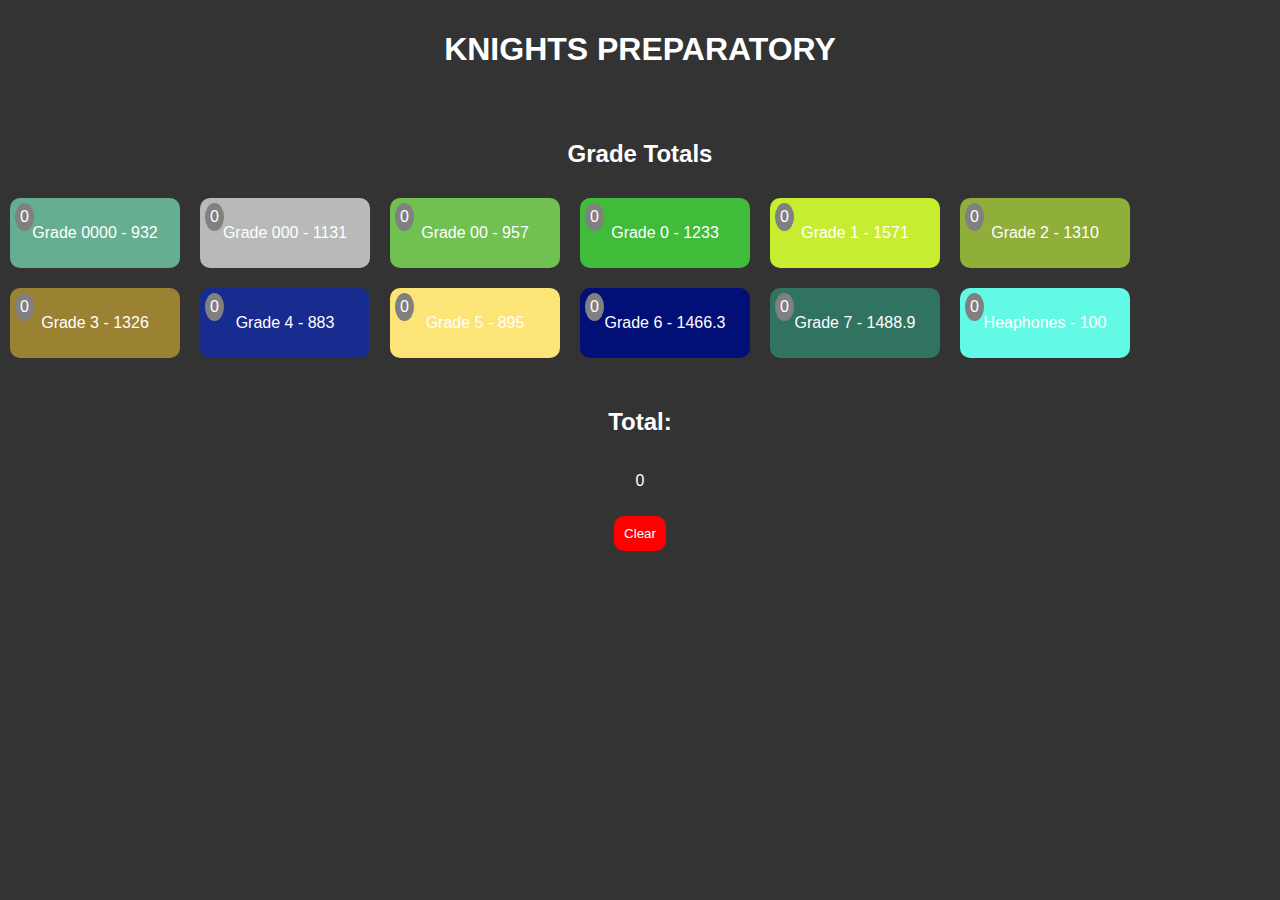
==== index.html @ 32756f31 "new code changes to test if project works" ====
<!DOCTYPE html>
<html lang="en">
<head>
  <meta charset="UTF-8">
  <meta name="viewport" content="width=device-width, initial-scale=1.0">
  <link rel="stylesheet" href="index.css">
  <script defer src="index.js"></script>
  <title>Grade Amounts - Knights Prep</title>
</head>
<body>
  <div class="header">
    <h1>KNIGHTS PREPARATORY</h1>
  </div>
  <div class="totals-container">
    <h2>Grade Totals</h2>
    <div id="grades-container" class="grades-container">
      <!-- Grades will be dynamically added here -->
    </div>
  </div>
  <div class="totals-container">
    <h2>Total:</h2>
    <p id="total">0</p>
    <button class="clear-button" onclick="clearAll()">Clear</button>
  </div>
</body>
</html>
---- index.css ----
body {
  font-family: Arial, sans-serif;
  margin: 0;
  padding: 0;
  display: flex;
  flex-direction: column;
  background-color: #333; /* Set background color to match the heading */
  color: white;
}

.header {
  text-align: center;
  padding: 10px;
}

.totals-container {
  display: flex;
  flex-direction: column;
  align-items: center;
  margin-top: 20px;
}

.grade {
  margin: 10px;
  padding: 10px;
  border-radius: 10px;
  text-align: center;
  width: 150px;
  display: inline-block;
  cursor: pointer;
  position: relative;
}

.grade-clicks {
  position: absolute;
  top: 5px;
  left: 5px;
  background-color: grey; /* Grey background color */
  color: white;
  padding: 5px;
  border-radius: 50%;
}

.clear-button {
  margin-top: 10px;
  padding: 10px;
  background-color: #ff0000; /* Red background color */
  border: none;
  border-radius: 10px;
  color: white;
  cursor: pointer;
}
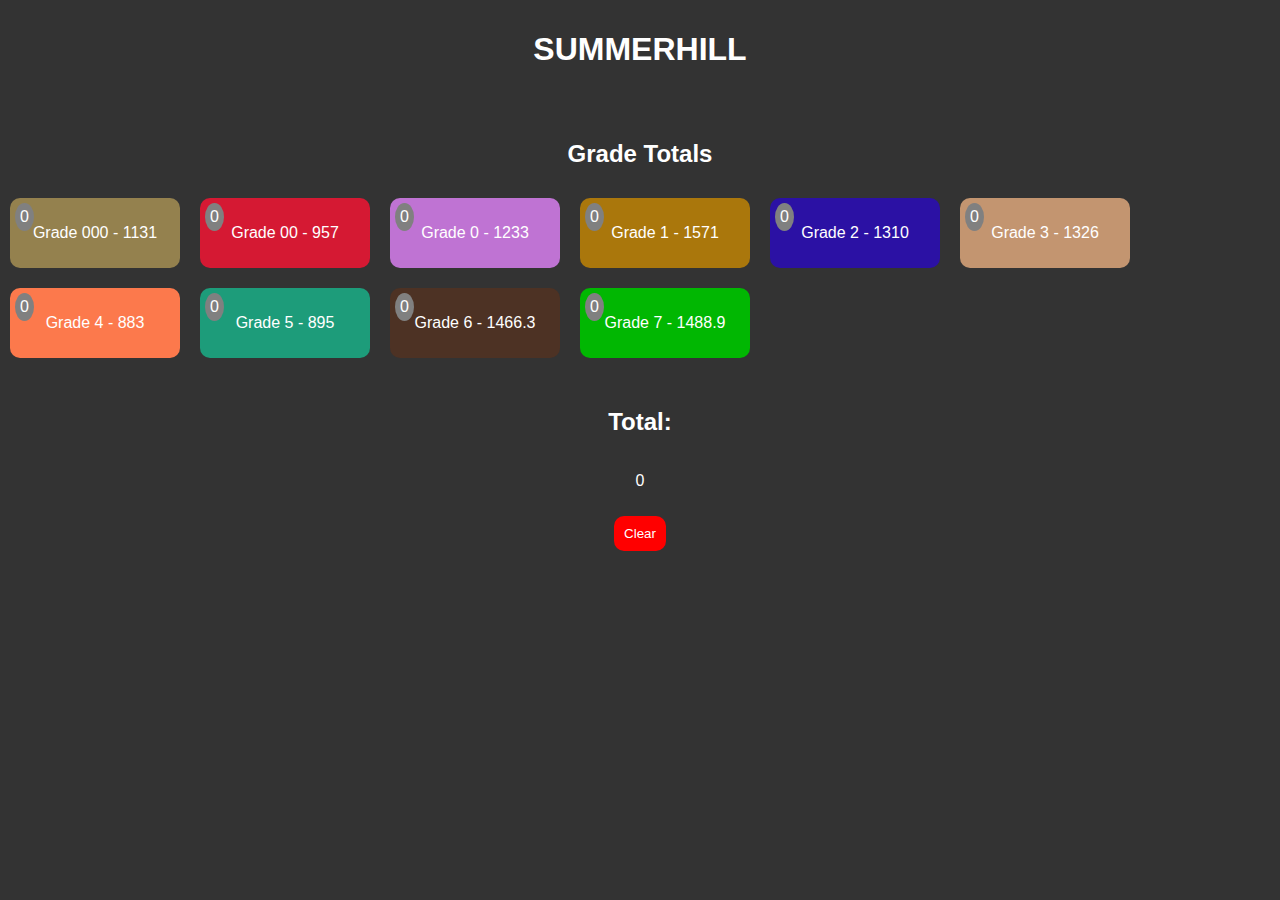
==== commit 60928422: "TEST NAME" ====
--- a/index.html
+++ b/index.html
@@ -9,7 +9,7 @@
 </head>
 <body>
   <div class="header">
-    <h1>KNIGHTS PREPARATORY</h1>
+    <h1>SUMMERHILL</h1>
   </div>
   <div class="totals-container">
     <h2>Grade Totals</h2>
